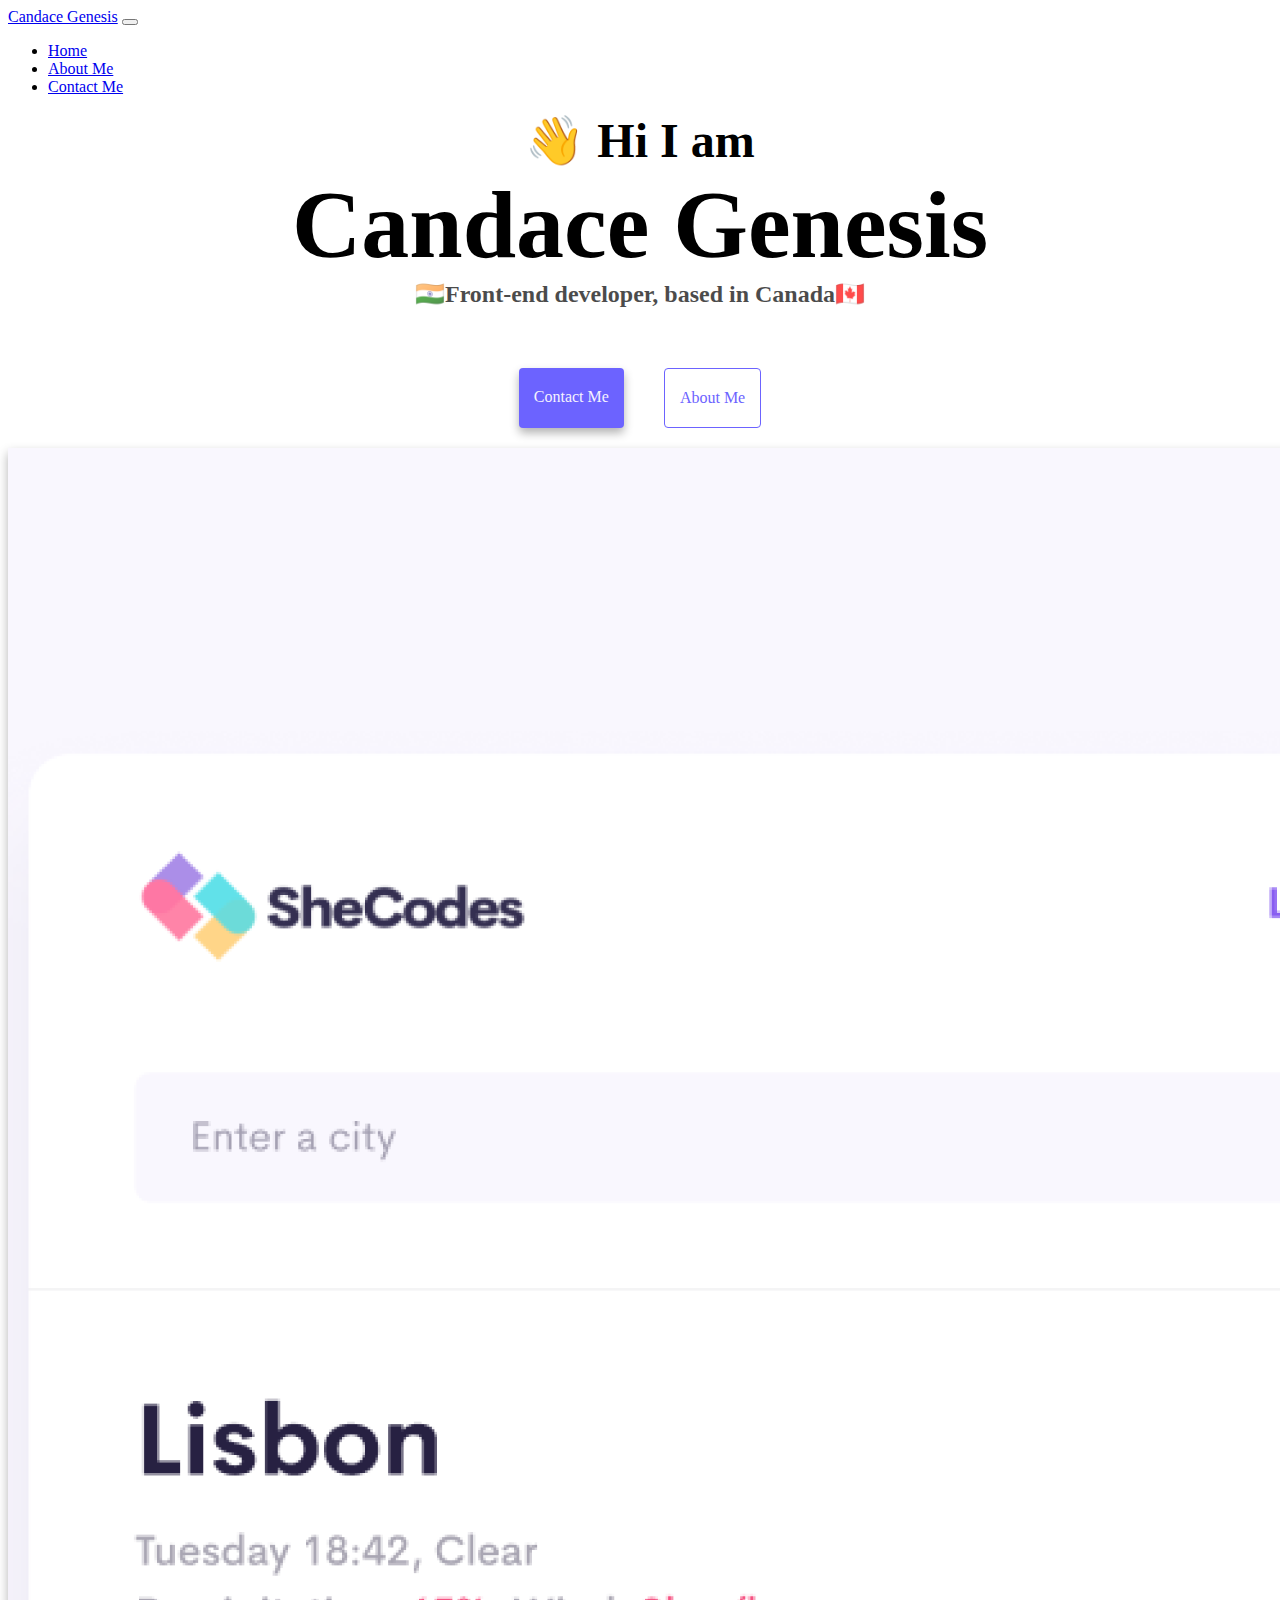
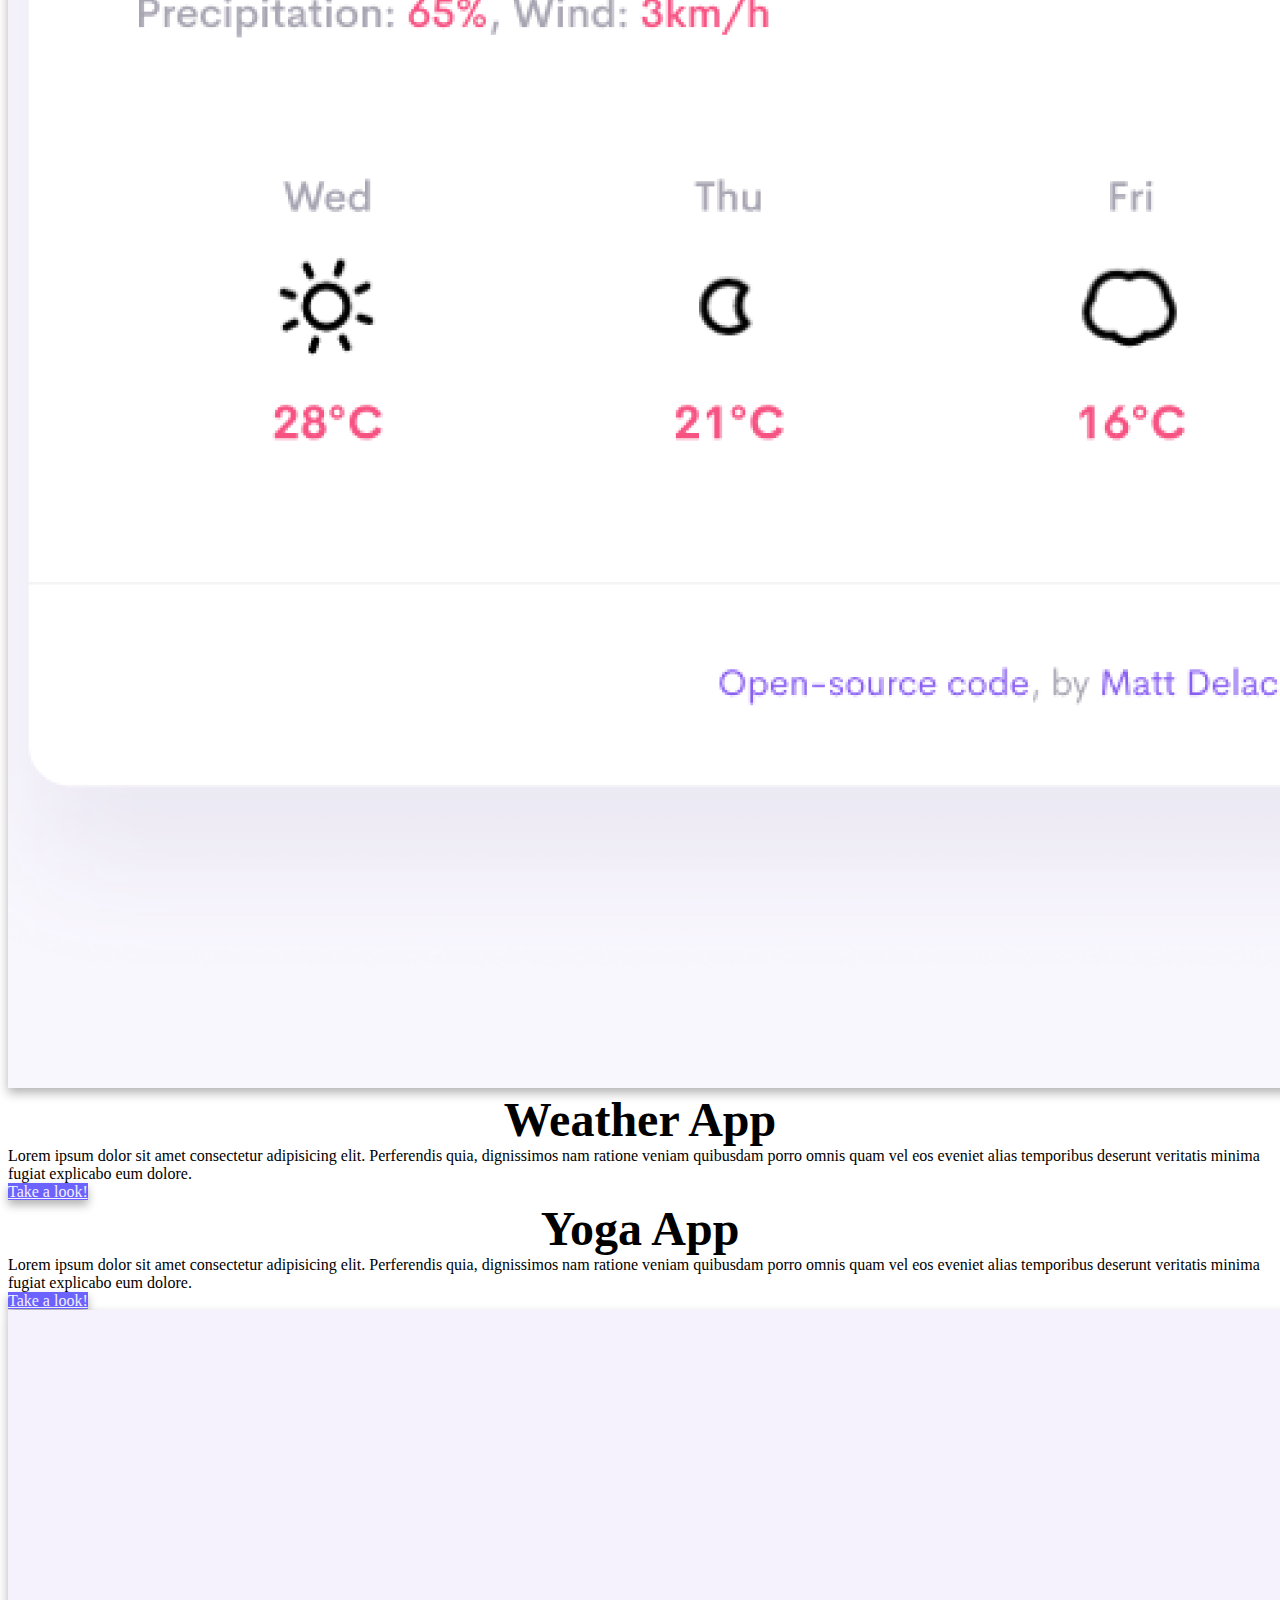
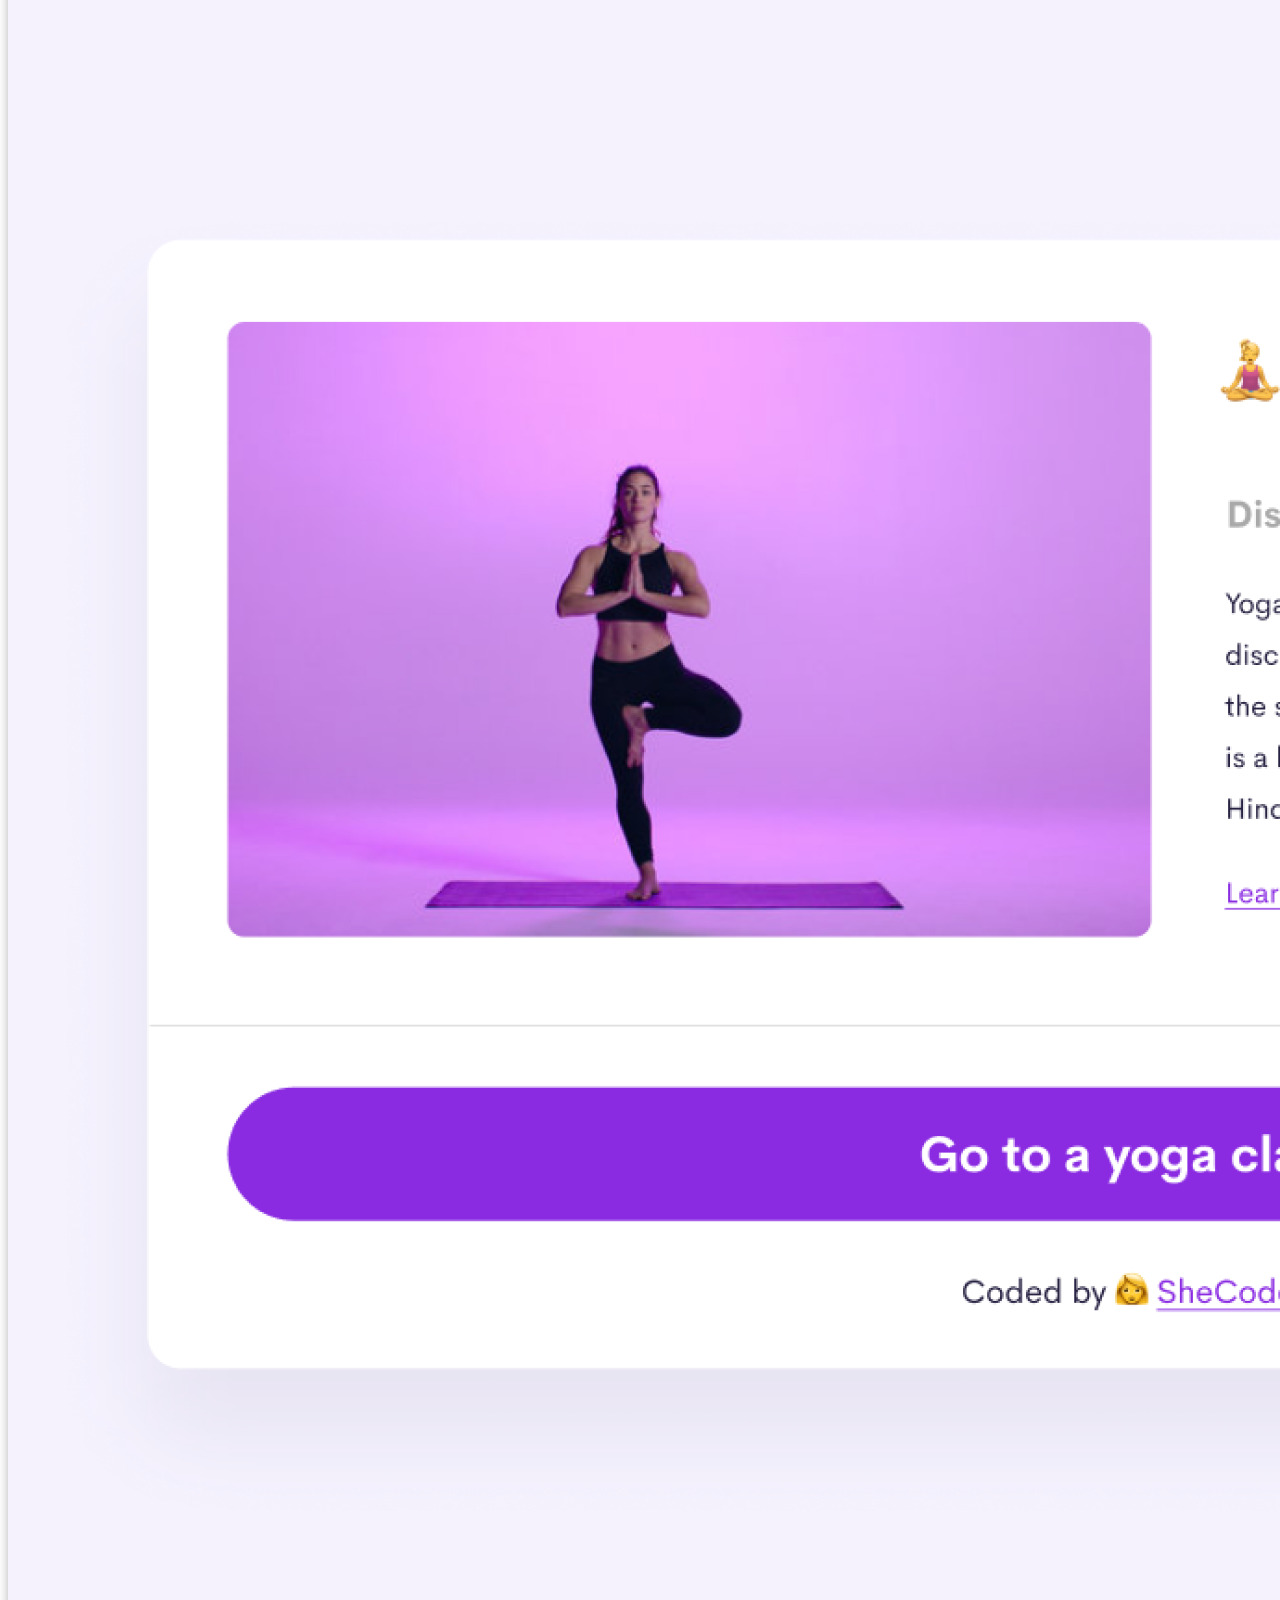
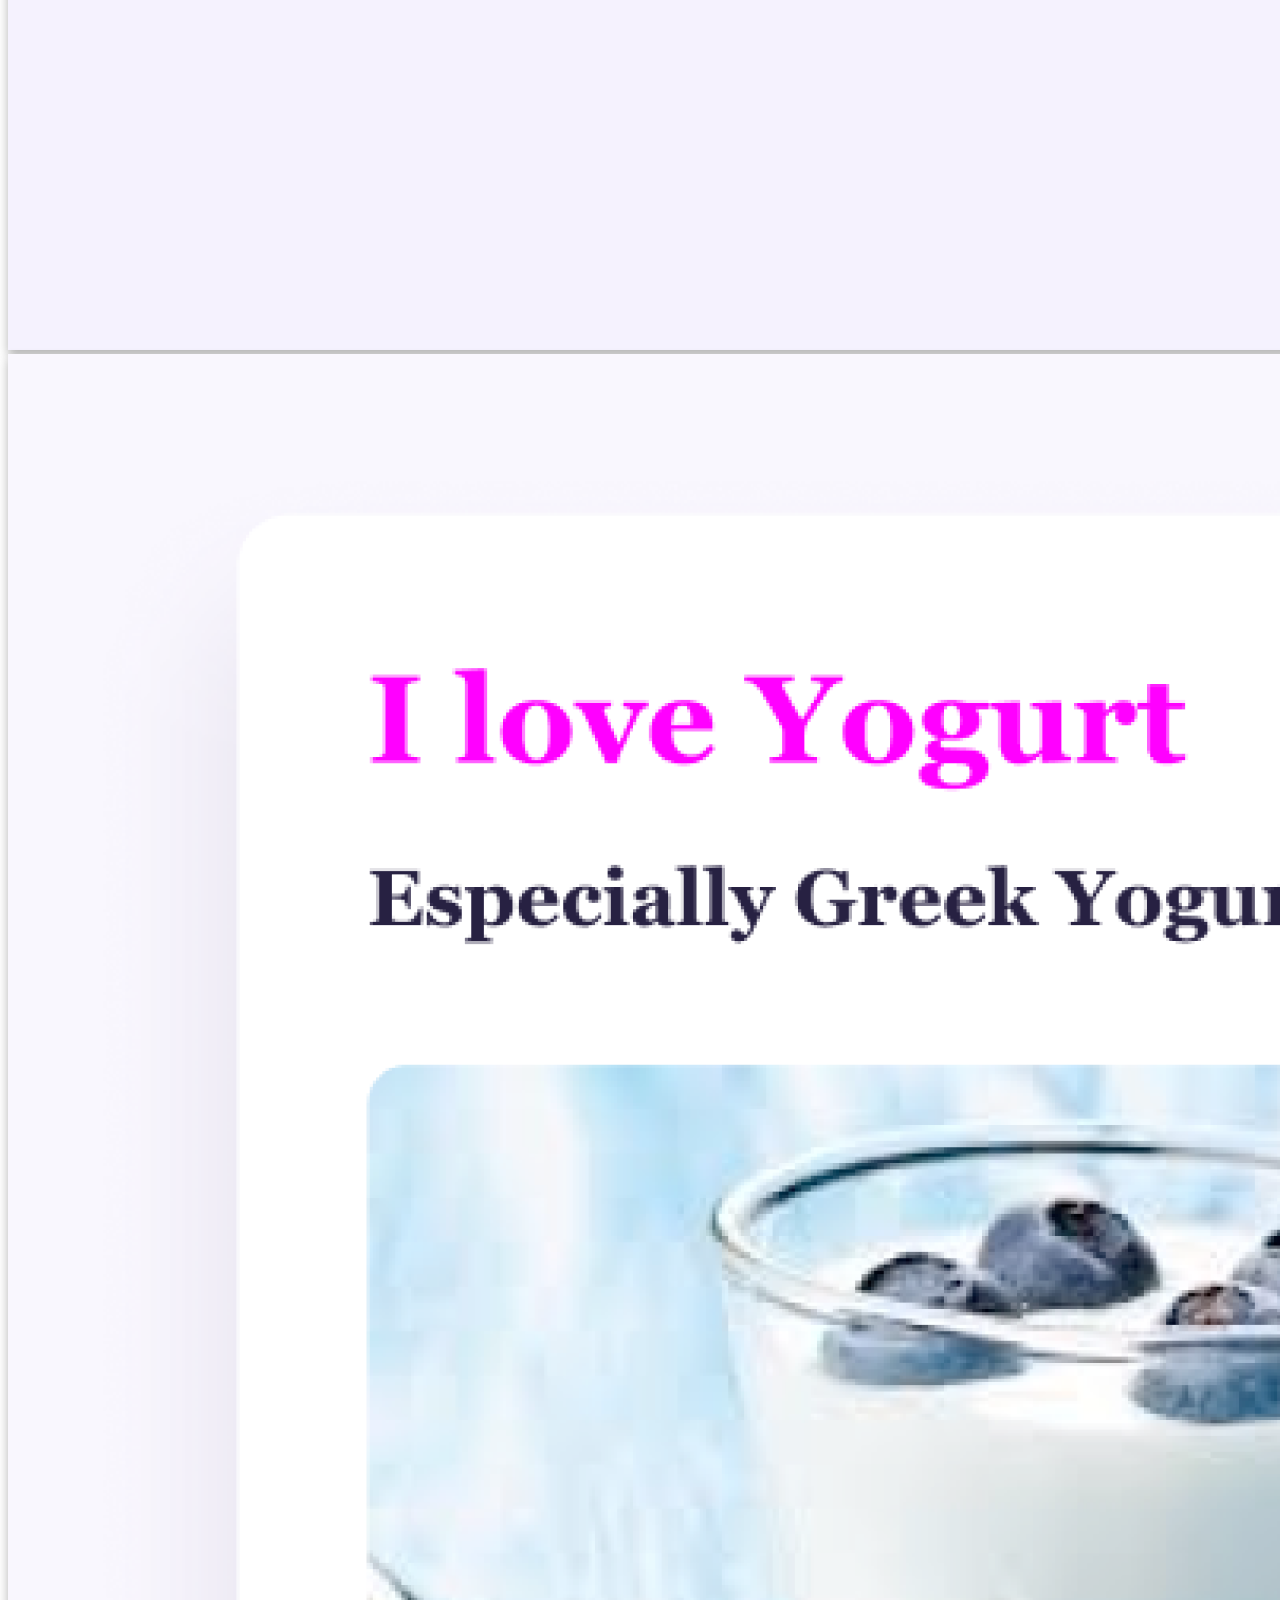
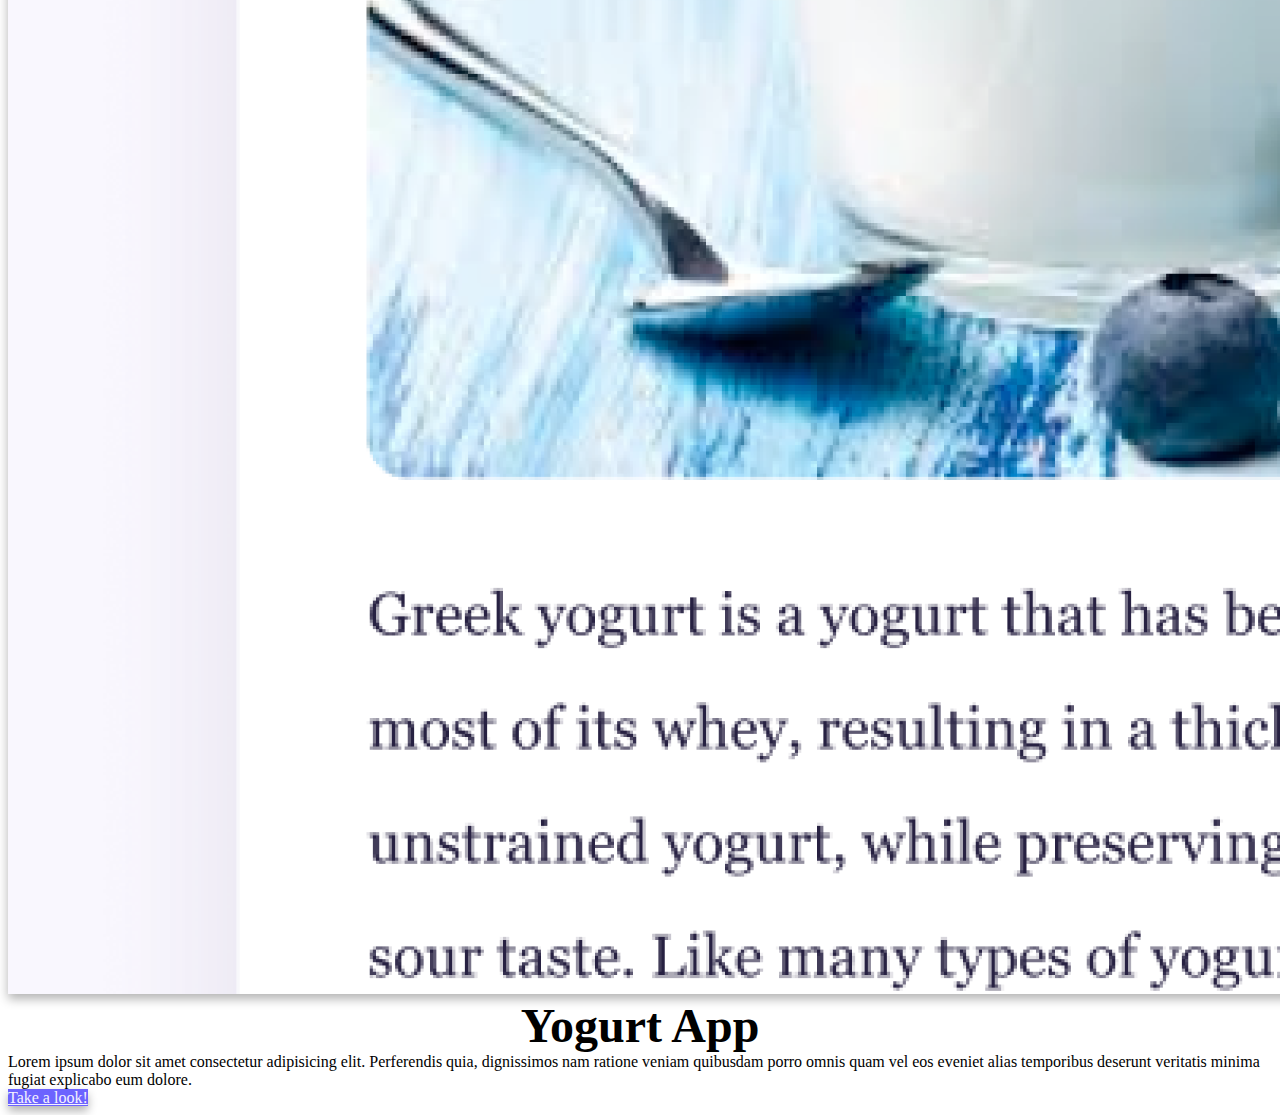
==== index.html @ 021dfeb3 "Initial commit" ====
<!DOCTYPE html>
<html lang="en">
  <head>
    <meta charset="UTF-8" />
    <meta http-equiv="X-UA-Compatible" content="IE=edge" />
    <meta name="viewport" content="width=device-width, initial-scale=1.0" />
    <title>Graphic Designer - Candace Genesis</title>
    <link
      href="https://cdn.jsdelivr.net/npm/bootstrap@5.1.0/dist/css/bootstrap.min.css"
      rel="stylesheet"
      integrity="sha384-KyZXEAg3QhqLMpG8r+8fhAXLRk2vvoC2f3B09zVXn8CA5QIVfZOJ3BCsw2P0p/We"
      crossorigin="anonymous"
    />
    <link rel="stylesheet" href="src/styles.css" />
  </head>
  <body>
    <nav class="navbar navbar-expand-lg navbar-light bg-light">
      <div class="container-fluid">
        <a class="navbar-brand" href="index.html" title="Home Page"
          >Candace Genesis</a
        >
        <button
          class="navbar-toggler"
          type="button"
          data-bs-toggle="collapse"
          data-bs-target="#navbarNav"
          aria-controls="navbarNav"
          aria-expanded="false"
          aria-label="Toggle navigation"
        >
          <span class="navbar-toggler-icon"></span>
        </button>
        <div class="collapse navbar-collapse" id="navbarNav">
          <ul class="navbar-nav">
            <li class="nav-item">
              <a
                class="nav-link active"
                aria-current="page"
                href="index.html"
                title="Home Page"
                >Home</a
              >
            </li>
            <li class="nav-item">
              <a class="nav-link" href="about.html" title="About Me Page"
                >About Me</a
              >
            </li>
            <li class="nav-item">
              <a
                class="nav-link"
                href="about.html#contact"
                title="Contact Me Link"
                >Contact Me</a
              >
            </li>
          </ul>
        </div>
      </div>
    </nav>
    <h2>👋 Hi I am</h2>
    <h1>Candace Genesis</h1>
    <h3>🇮🇳Front-end developer, based in Canada🇨🇦</h3>
    <div class="navigation-links">
      <a href="about.html#contact" class="contact-link" title="Contact Me Page"
        >Contact me</a
      >
      <a href="about.html" class="about-link" title="About Me Page">About me</a>
    </div>
    <div class="container mt-3">
      <div class="row mb-5">
        <div class="col-md-6">
          <img
            src="images/weather.png"
            class="img-fluid rounded mt-5 mb-5"
            alt="weather app image"
          />
        </div>
        <div class="col-md-6">
          <h2 class="mb-3 text-start">Weather App</h2>
          <div class="mb-4">
            Lorem ipsum dolor sit amet consectetur adipisicing elit. Perferendis
            quia, dignissimos nam ratione veniam quibusdam porro omnis quam vel
            eos eveniet alias temporibus deserunt veritatis minima fugiat
            explicabo eum dolore.
          </div>
          <a href="#" class="contact-link p-3 rounded" title="Weather App"
            >Take a look!</a
          >
        </div>
      </div>
      <div class="row mb-5">
        <div class="col-md-6">
          <h2 class="mb-3 text-start">Yoga App</h2>
          <div class="mb-4">
            Lorem ipsum dolor sit amet consectetur adipisicing elit. Perferendis
            quia, dignissimos nam ratione veniam quibusdam porro omnis quam vel
            eos eveniet alias temporibus deserunt veritatis minima fugiat
            explicabo eum dolore.
          </div>
          <a href="#" class="contact-link p-3 rounded" title="Yoga App"
            >Take a look!</a
          >
        </div>
        <div class="col-md-6">
          <img
            src="images/yoga.png"
            class="img-fluid rounded mt-5"
            alt="yoga app image"
          />
        </div>
      </div>
      <div class="row mb-5">
        <div class="col-md-6">
          <img
            src="images/yogurt.png"
            class="img-fluid rounded mt-5 mb-5"
            alt="yogurt app image"
          />
        </div>
        <div class="col-md-6">
          <h2 class="mb-3 text-start">Yogurt App</h2>
          <div class="mb-4">
            Lorem ipsum dolor sit amet consectetur adipisicing elit. Perferendis
            quia, dignissimos nam ratione veniam quibusdam porro omnis quam vel
            eos eveniet alias temporibus deserunt veritatis minima fugiat
            explicabo eum dolore.
          </div>
          <a href="#" class="contact-link p-3 rounded" title="Yogurt App"
            >Take a look!</a
          >
        </div>
      </div>
    </div>
    <script
      src="https://cdn.jsdelivr.net/npm/bootstrap@5.1.0/dist/js/bootstrap.bundle.min.js"
      integrity="sha384-U1DAWAznBHeqEIlVSCgzq+c9gqGAJn5c/t99JyeKa9xxaYpSvHU5awsuZVVFIhvj"
      crossorigin="anonymous"
    ></script>
  </body>
</html>
---- src/styles.css ----
:root {
  --primary-color: #6c63ff;
  --secondary-color: #f5f2fe;
  --box-shadow: 0 5px 10px rgba(0, 0, 0, 0.3);
}

h1,
h2,
h3 {
  text-align: center;
  margin: 0;
}

h1 {
  font-size: 96px;
}

h2 {
  font-size: 48px;
}

h3 {
  font-size: 24px;
  opacity: 0.7;
}

p {
  padding: 20px;
  border-radius: 4px;
  font-size: 18px;
  line-height: 1.5;
  text-align: center;
}

img {
  box-shadow: var(--box-shadow);
}

.navigation-links {
  display: flex;
  margin-top: 40px;
  justify-content: center;
}

.navigation-links a {
  margin: 20px;
  border-radius: 4px;
  padding: 20px 15px;
  text-decoration: none;
  text-transform: capitalize;
}

.contact-link {
  background: var(--primary-color);
  box-shadow: var(--box-shadow);
  color: var(--secondary-color);
}

.about-link {
  color: var(--primary-color);
  border: 1px solid var(--primary-color);
}

.homepage-link {
  color: var(--primary-color);
  text-align: center;
  display: block;
}

.about-paragraphs {
  display: flex;
  margin: 30px 0;
}

.about-paragraphs p {
  margin: 10px;
}

.email-link {
  display: flex;
  justify-content: center;
  color: var(--primary-color);
  font-size: 28px;
  text-decoration: none;
}

.email-link:hover {
  text-decoration: underline;
}
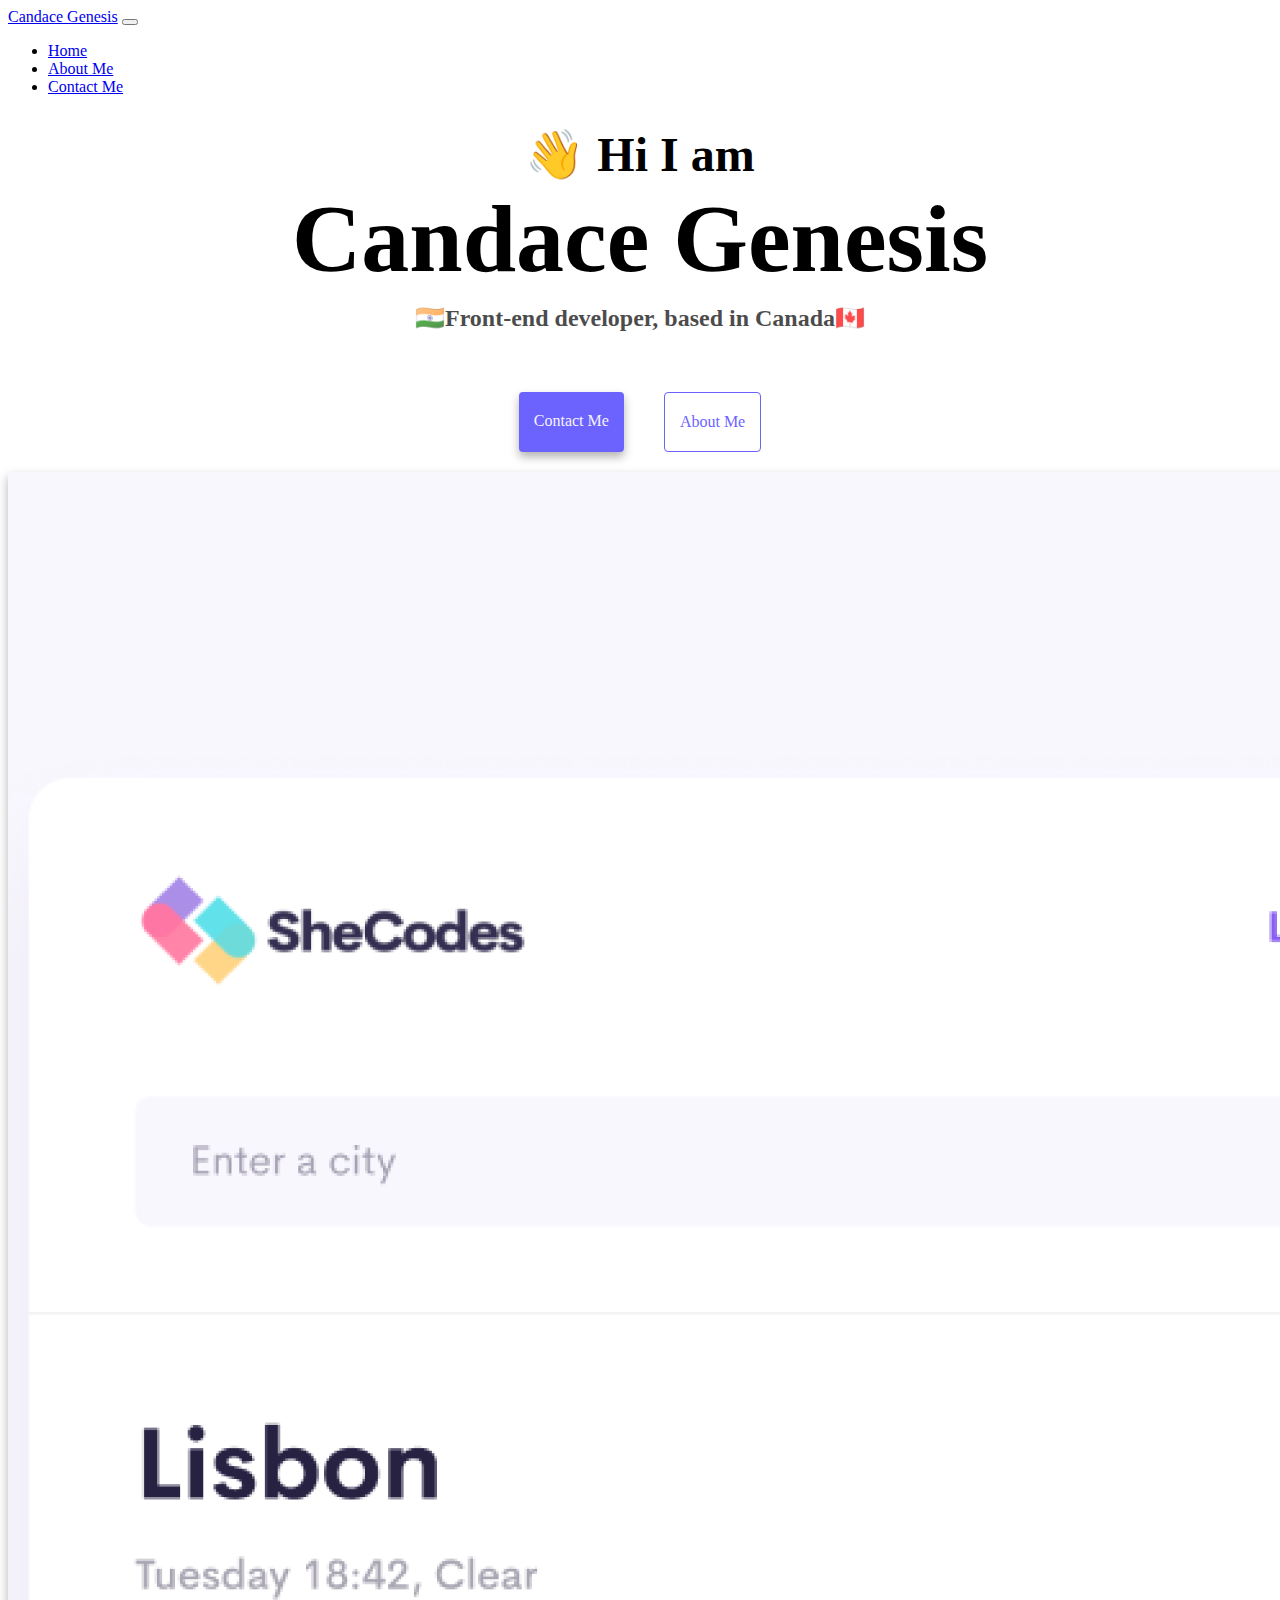
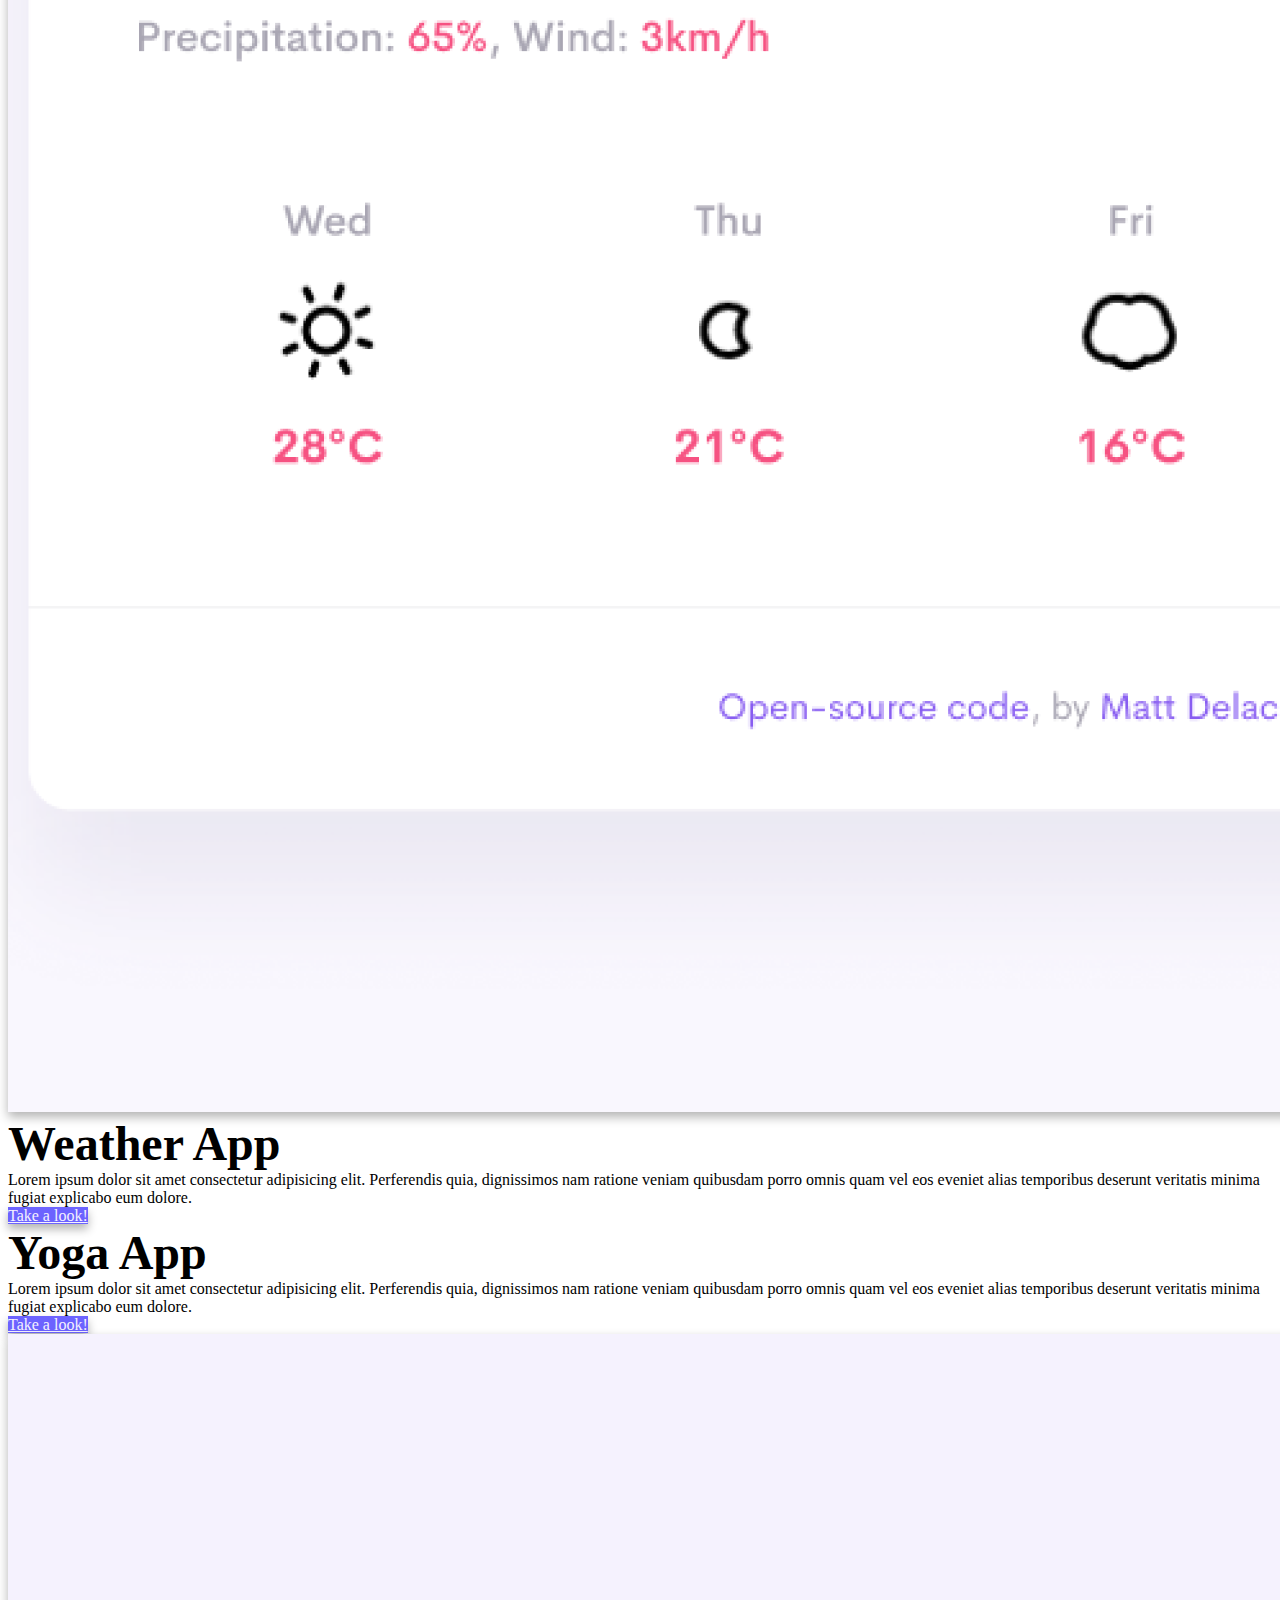
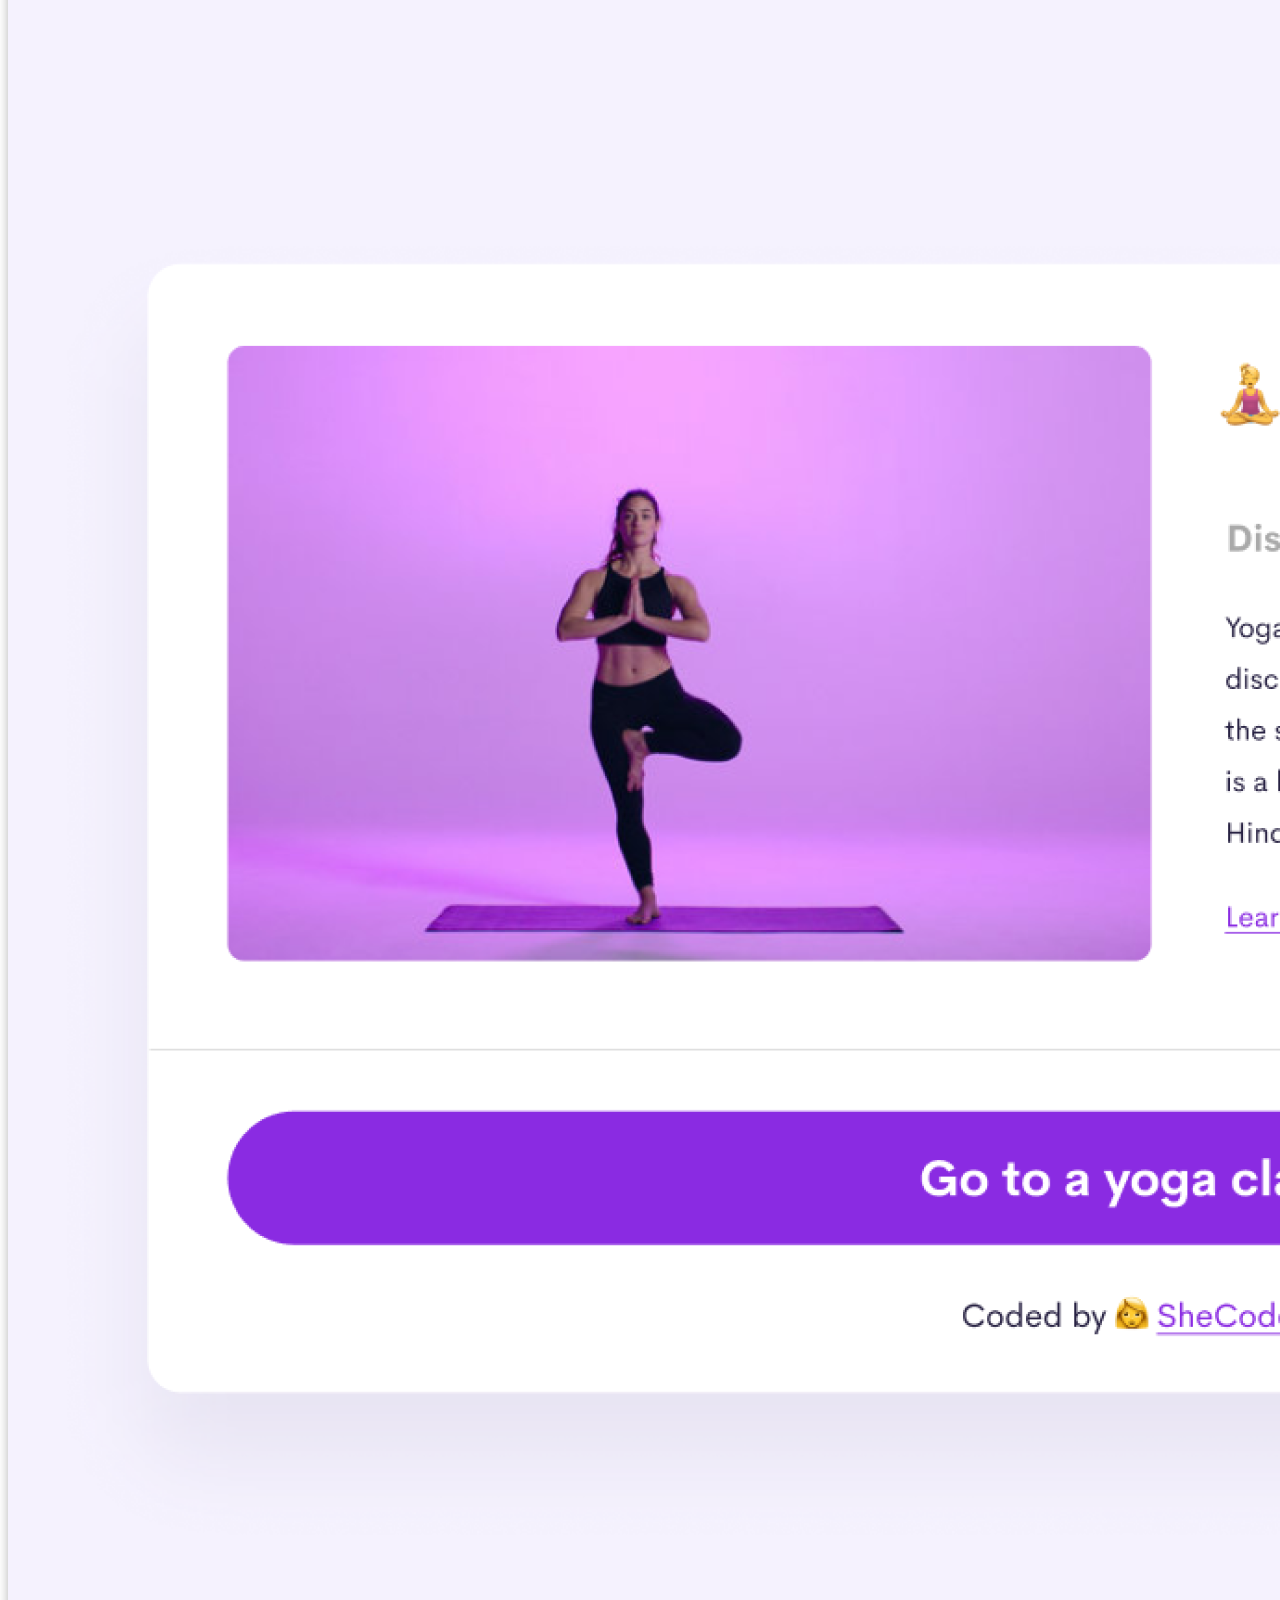
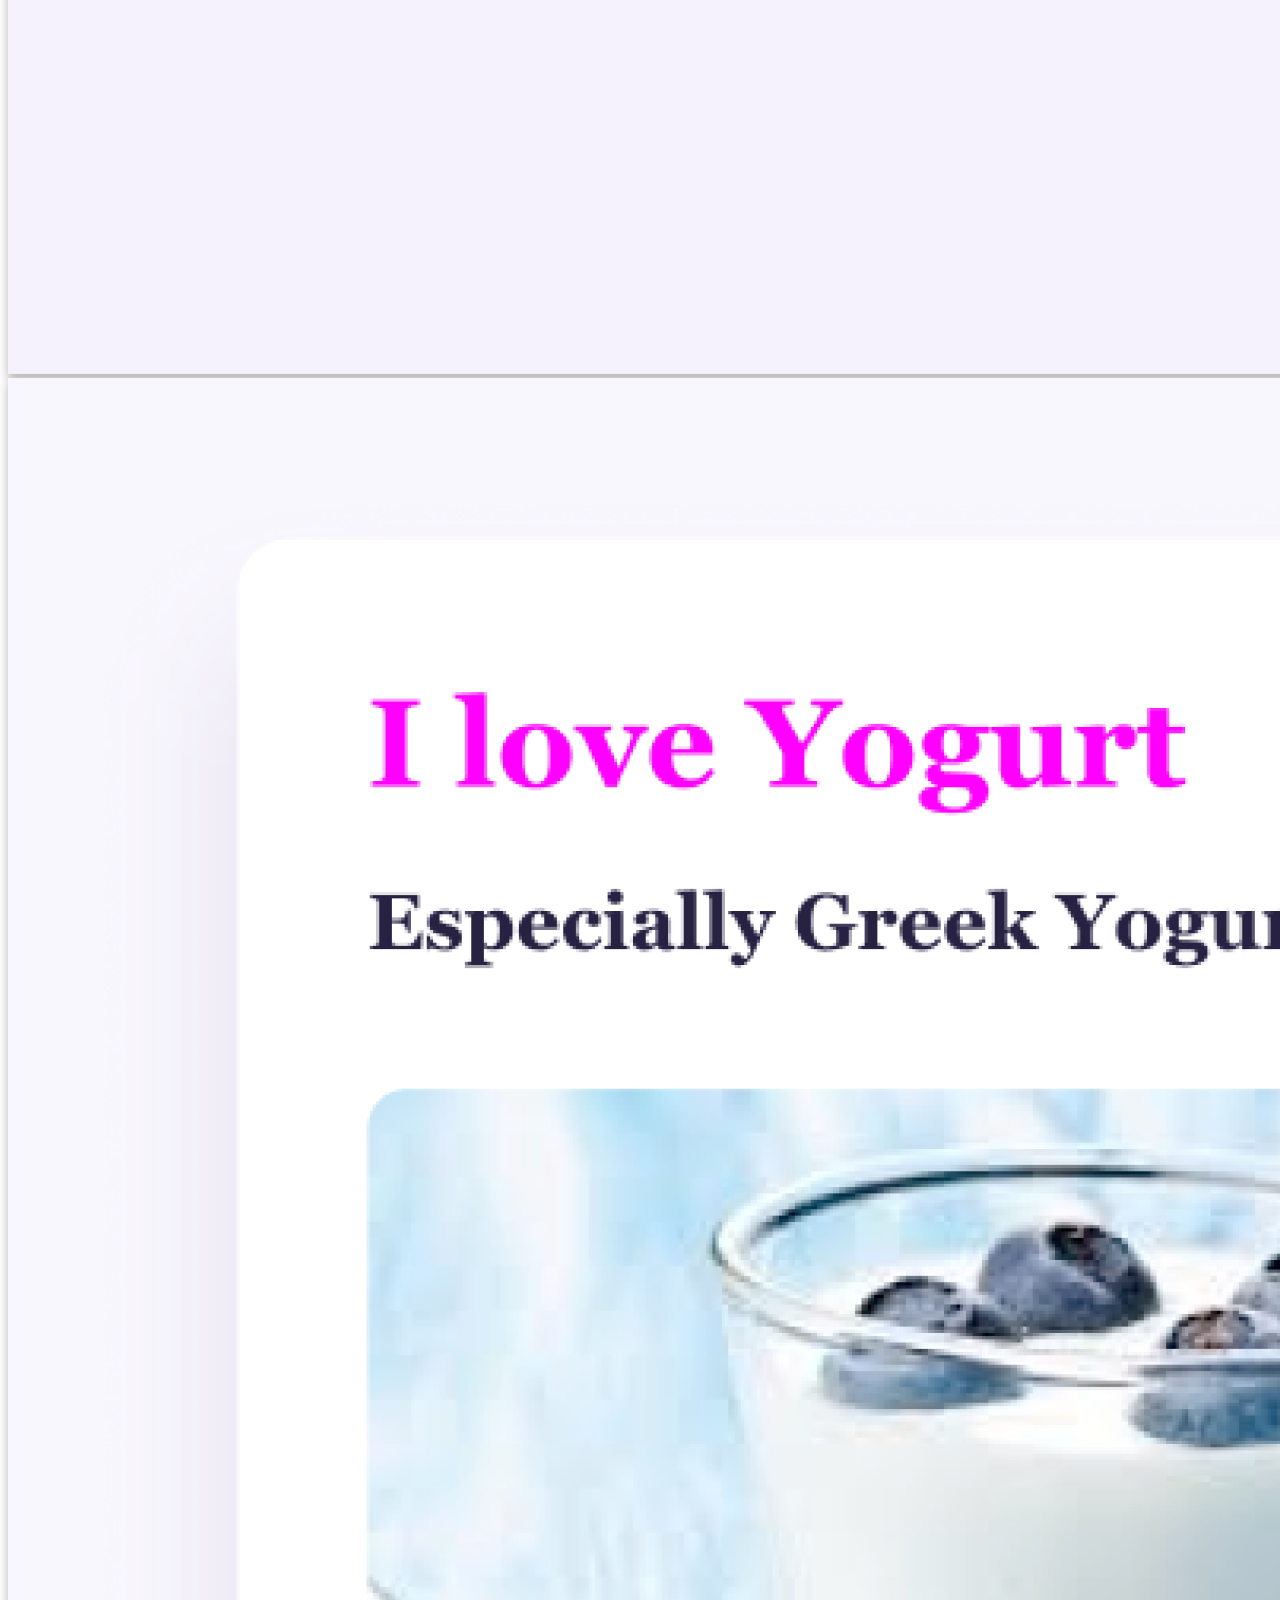
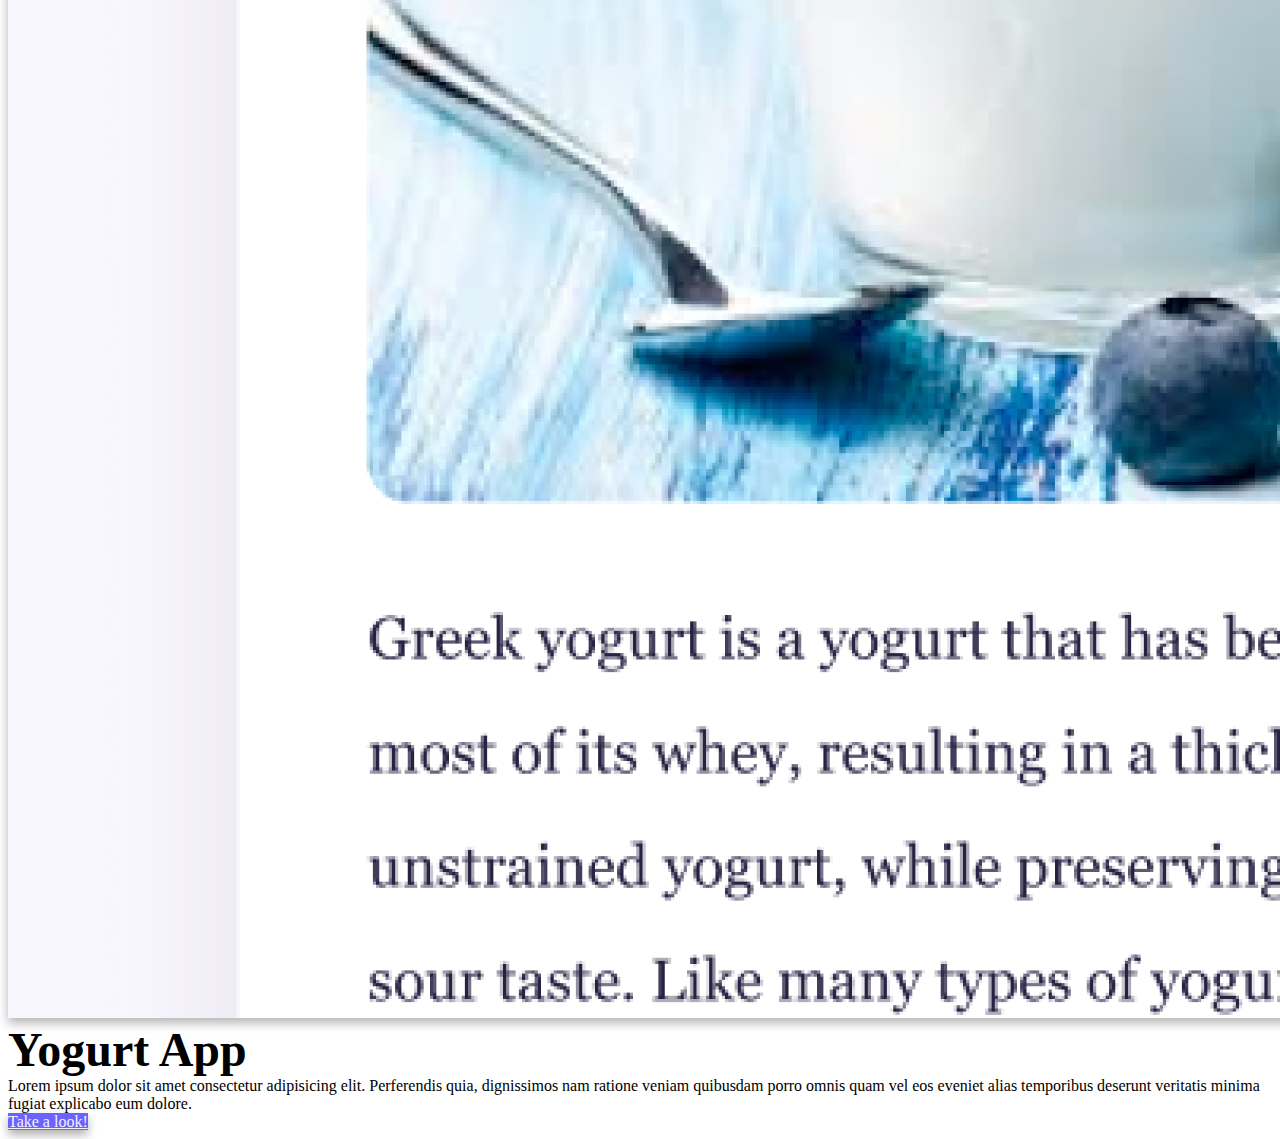
==== commit 36a98a99: "Responsive text and images" ====
--- a/index.html
+++ b/index.html
@@ -5,6 +5,11 @@
     <meta http-equiv="X-UA-Compatible" content="IE=edge" />
     <meta name="viewport" content="width=device-width, initial-scale=1.0" />
     <title>Graphic Designer - Candace Genesis</title>
+    <meta
+      name="description"
+      content="Front-end developer, based in Canada🇨🇦 -
+    Candace Genesis' Portfolio"
+    />
     <link
       href="https://cdn.jsdelivr.net/npm/bootstrap@5.1.0/dist/css/bootstrap.min.css"
       rel="stylesheet"
@@ -58,16 +63,16 @@
         </div>
       </div>
     </nav>
-    <h2>👋 Hi I am</h2>
-    <h1>Candace Genesis</h1>
-    <h3>🇮🇳Front-end developer, based in Canada🇨🇦</h3>
+    <h2 class="greeting">👋 Hi I am</h2>
+    <h1 class="name">Candace Genesis</h1>
+    <h3 class="description">🇮🇳Front-end developer, based in Canada🇨🇦</h3>
     <div class="navigation-links">
       <a href="about.html#contact" class="contact-link" title="Contact Me Page"
         >Contact me</a
       >
       <a href="about.html" class="about-link" title="About Me Page">About me</a>
     </div>
-    <div class="container mt-3">
+    <div class="container mt-3 apps">
       <div class="row mb-5">
         <div class="col-md-6">
           <img
@@ -77,7 +82,7 @@
           />
         </div>
         <div class="col-md-6">
-          <h2 class="mb-3 text-start">Weather App</h2>
+          <h2 class="mb-3">Weather App</h2>
           <div class="mb-4">
             Lorem ipsum dolor sit amet consectetur adipisicing elit. Perferendis
             quia, dignissimos nam ratione veniam quibusdam porro omnis quam vel
@@ -91,7 +96,7 @@
       </div>
       <div class="row mb-5">
         <div class="col-md-6">
-          <h2 class="mb-3 text-start">Yoga App</h2>
+          <h2 class="mb-3">Yoga App</h2>
           <div class="mb-4">
             Lorem ipsum dolor sit amet consectetur adipisicing elit. Perferendis
             quia, dignissimos nam ratione veniam quibusdam porro omnis quam vel
@@ -119,7 +124,7 @@
           />
         </div>
         <div class="col-md-6">
-          <h2 class="mb-3 text-start">Yogurt App</h2>
+          <h2 class="mb-3">Yogurt App</h2>
           <div class="mb-4">
             Lorem ipsum dolor sit amet consectetur adipisicing elit. Perferendis
             quia, dignissimos nam ratione veniam quibusdam porro omnis quam vel
--- a/src/styles.css
+++ b/src/styles.css
@@ -10,13 +10,22 @@
   text-align: center;
   margin: 0;
 }
-
+.greeting {
+  margin-top: 30px;
+}
+.description {
+  margin-top: 10px;
+}
 h1 {
   font-size: 96px;
 }
 
 h2 {
   font-size: 48px;
+}
+
+.apps h2 {
+  text-align: start;
 }
 
 h3 {
@@ -87,3 +96,36 @@
 .email-link:hover {
   text-decoration: underline;
 }
+
+@media (max-width: 576px) {
+  .greeting {
+    font-size: 42px;
+    margin-top: 30px;
+  }
+  .name {
+    margin: 10px auto;
+    font-size: 56px;
+  }
+  .title {
+    font-size: 56px;
+    margin-top: 30px;
+    margin-bottom: 10px;
+  }
+  img {
+    display: none;
+  }
+  .apps h2 {
+    text-align: center;
+    font-size: 36px;
+  }
+  div {
+    text-align: center;
+  }
+  a {
+    margin: 0 auto;
+  }
+  .about-images img {
+    display: block;
+    margin: 20px;
+  }
+}
